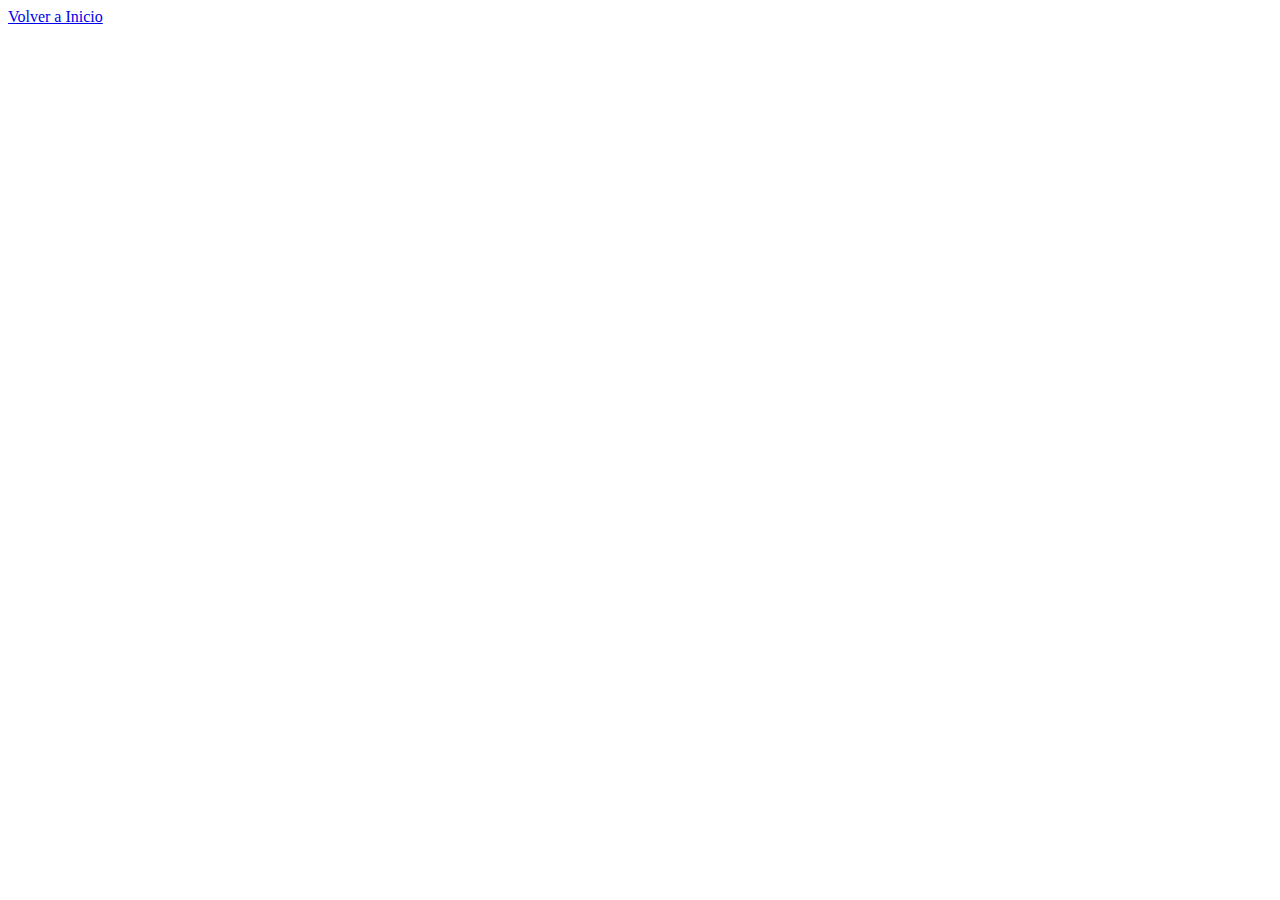
==== blog.html @ d4ba9026 "first HTML - validated with the Markup Validation Service W3C" ====
<!DOCTYPE html>
<html lang="en">
<head>
    <meta charset="UTF-8">
    <meta http-equiv="X-UA-Compatible" content="IE=edge">
    <meta name="viewport" content="width=device-width, initial-scale=1.0">
    <title>Blog</title>
</head>
<body>
    <a href="index.html">Volver a Inicio</a>
</body>
</html>
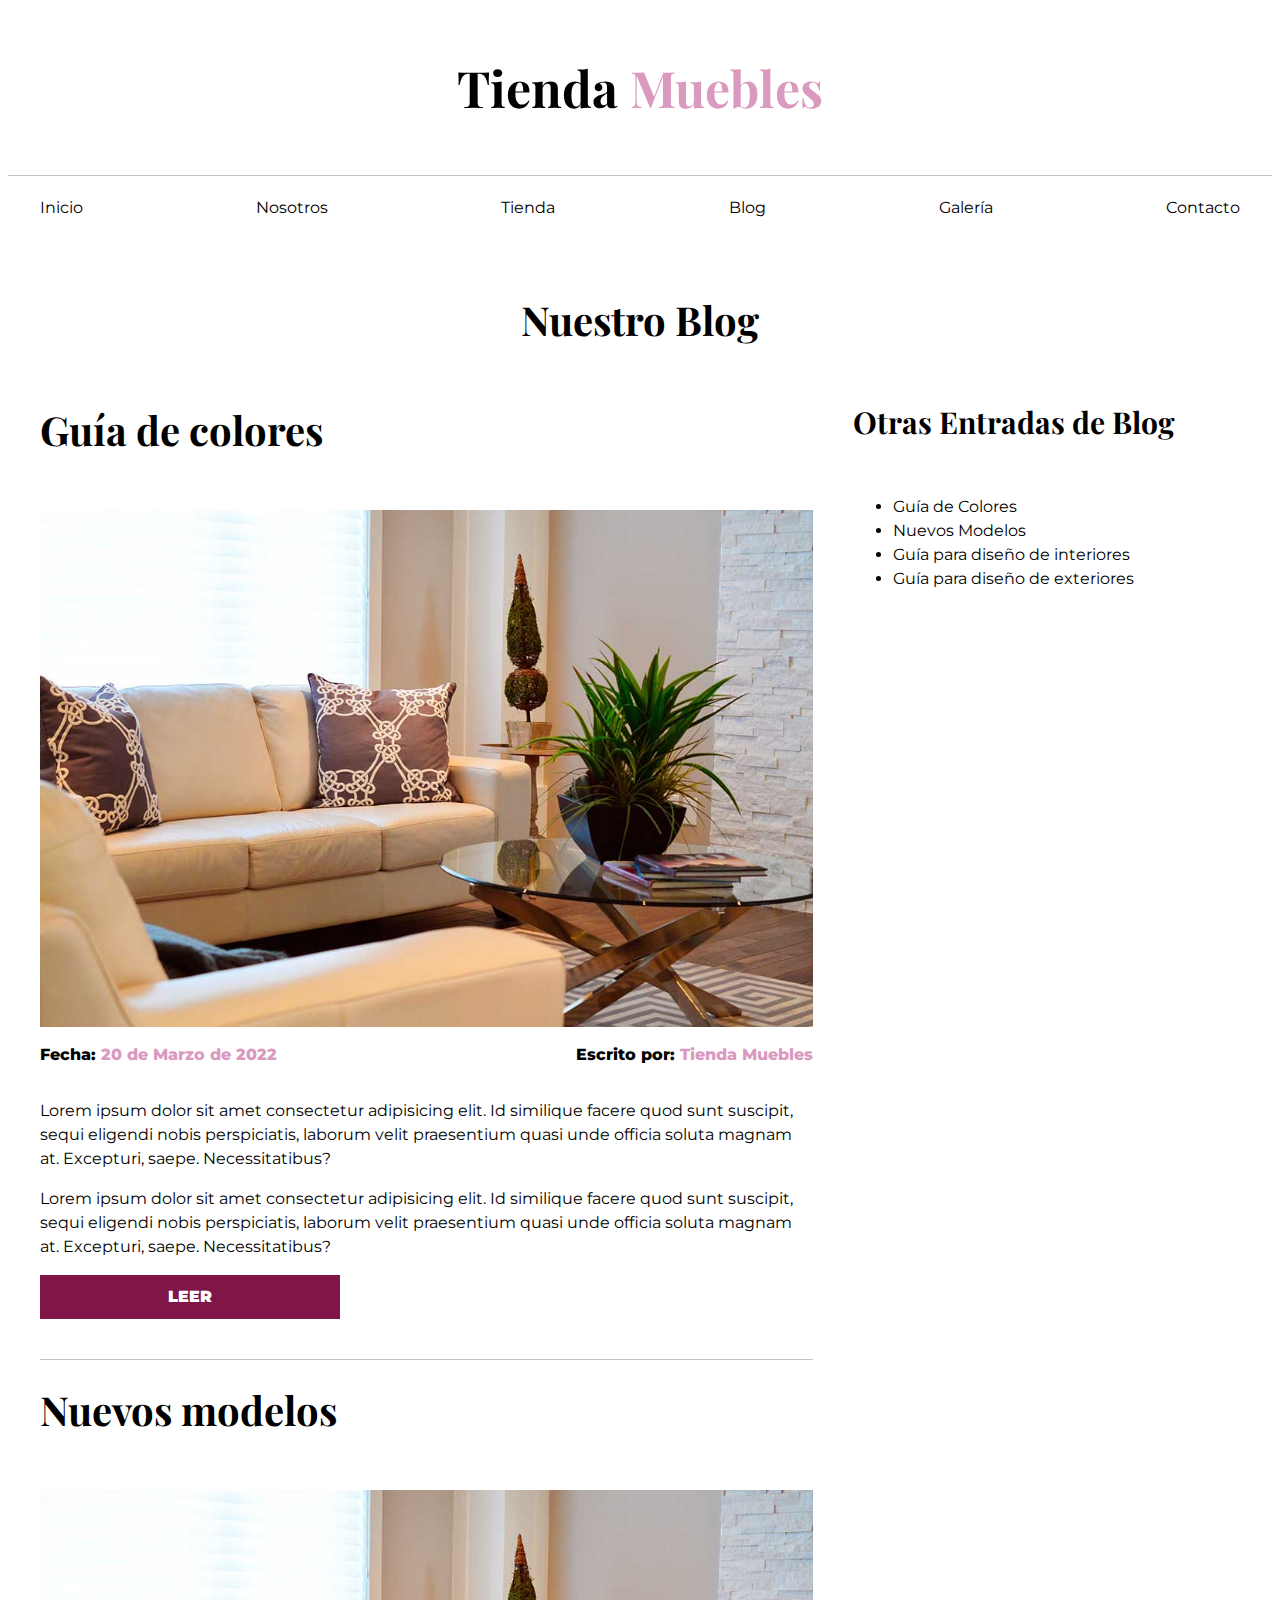
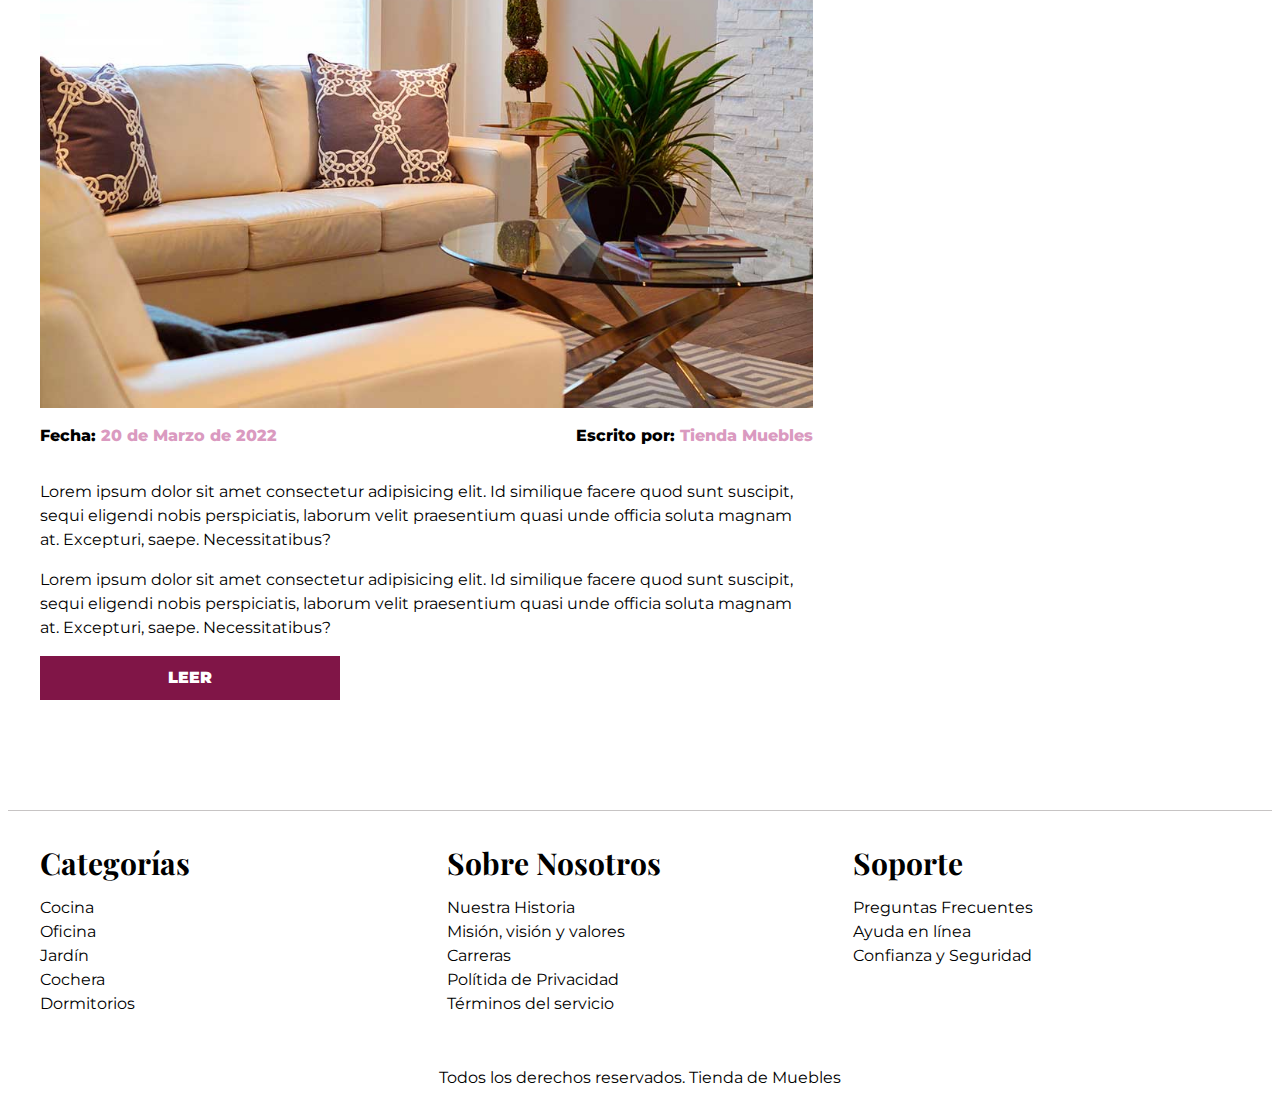
==== commit c83db5a5: "Blog page & blog post" ====
--- a/blog.html
+++ b/blog.html
@@ -4,9 +4,128 @@
     <meta charset="UTF-8">
     <meta http-equiv="X-UA-Compatible" content="IE=edge">
     <meta name="viewport" content="width=device-width, initial-scale=1.0">
+    <!--Estilos-->
+    <link rel="stylesheet" href="/css/styles.css"/>
+    <link rel="stylesheet" href="/css/normalize.css"/>
+    <link href="https://fonts.googleapis.com/css2?family=Montserrat:ital,wght@0,200;0,300;1,800&family=Playfair+Display:wght@500;900&display=swap" rel="stylesheet">
+
     <title>Blog</title>
 </head>
 <body>
-    <a href="index.html">Volver a Inicio</a>
+    <header>
+        <h1 class="nombre-sitio">Tienda <span>Muebles</span></h1>
+    </header>
+
+    <div class="contenedor-navegacion">
+        <nav class="nav-principal contenedor">
+            <a href="index.html">Inicio</a>
+            <a href="nosotros.html">Nosotros</a>
+            <a href="tienda.html">Tienda</a>
+            <a href="blog.html">Blog</a>
+            <a href="galeria.html">Galería</a>
+            <a href="contacto.html">Contacto</a>
+        </nav>
+    </div>
+
+    <main class="contenido-principal contenedor">
+        <h2 class="text-center">Nuestro Blog</h2>
+
+        <section class="contenedor-blog">
+
+            <div class="blog">
+                <article class="entrada"> <!--1 Entrada Blog-->
+                    <h2>Guía de colores</h2>
+                    <div class="imagen">
+                        <img src="./assets/ImagenesEcommerce/nosotros.jpg" alt="imagen-blog">
+                    </div>
+                
+                    <div class="entrada-meta">
+                        <p>Fecha: <span>20 de Marzo de 2022</span></p>
+                        <p>Escrito por: <span>Tienda Muebles</span></p>
+                    </div>
+                    <div class="entrada-blog">
+                        <p>Lorem ipsum dolor sit amet consectetur adipisicing elit. Id similique facere quod sunt suscipit, sequi eligendi nobis perspiciatis, laborum velit praesentium quasi unde officia soluta magnam at. Excepturi, saepe. Necessitatibus?</p>
+                        <p>Lorem ipsum dolor sit amet consectetur adipisicing elit. Id similique facere quod sunt suscipit, sequi eligendi nobis perspiciatis, laborum velit praesentium quasi unde officia soluta magnam at. Excepturi, saepe. Necessitatibus?</p>
+                    </div>
+                    <a href="entrada.html" class="btn max-width-30">Leer</a>
+                </article> <!--1 Entrada Blog-->
+
+                <article class="entrada"> <!--2 Entrada Blog-->
+                    <h2>Nuevos modelos</h2>
+                    <div class="imagen">
+                        <img src="./assets/ImagenesEcommerce/nosotros.jpg" alt="imagen-blog">
+                    </div>
+                
+                    <div class="entrada-meta">
+                        <p>Fecha: <span>20 de Marzo de 2022</span></p>
+                        <p>Escrito por: <span>Tienda Muebles</span></p>
+                    </div>
+                    <div class="entrada-blog">
+                        <p>Lorem ipsum dolor sit amet consectetur adipisicing elit. Id similique facere quod sunt suscipit, sequi eligendi nobis perspiciatis, laborum velit praesentium quasi unde officia soluta magnam at. Excepturi, saepe. Necessitatibus?</p>
+                        <p>Lorem ipsum dolor sit amet consectetur adipisicing elit. Id similique facere quod sunt suscipit, sequi eligendi nobis perspiciatis, laborum velit praesentium quasi unde officia soluta magnam at. Excepturi, saepe. Necessitatibus?</p>
+                    </div>
+                    <a href="entrada.html" class="btn max-width-30">Leer</a>
+                </article> <!--2 Entrada Blog-->
+            </div>
+
+                <aside> <!--Sidebar-->
+                    <h3>Otras Entradas de Blog</h3>
+                    <ul>
+                        <li>
+                            <a href="#">Guía de Colores</a>
+                        </li>
+                        <li>
+                            <a href="#">Nuevos Modelos</a>
+                        </li>
+                        <li>
+                            <a href="#">Guía para diseño de interiores</a> 
+                        </li>
+                        <li>
+                            <a href="#">Guía para diseño de exteriores</a> 
+                        </li>
+                    </ul>
+                </aside> <!--Sidebar-->
+
+        </section>
+
+    </main>
+
+    <footer class="site-footer">
+        <div class="grid-footer contenedor">
+            <div>
+                <h3>Categorías</h3>
+                <nav class="footer-menu">
+                    <a href="#">Cocina</a>
+                    <a href="#">Oficina</a>
+                    <a href="#">Jardín</a>
+                    <a href="#">Cochera</a>
+                    <a href="#">Dormitorios</a>
+                </nav>
+            </div>
+
+            <div>
+                <h3>Sobre Nosotros</h3>
+                <nav class="footer-menu">
+                    <a href="#">Nuestra Historia</a>
+                    <a href="#">Misión, visión y valores</a>
+                    <a href="#">Carreras</a>
+                    <a href="#">Polítida de Privacidad</a>
+                    <a href="#">Términos del servicio</a>
+                </nav>
+
+            </div>
+
+            <div>
+                <h3>Soporte</h3>
+                <nav class="footer-menu">
+                    <a href="#">Preguntas Frecuentes</a>
+                    <a href="#">Ayuda en línea</a>
+                    <a href="#">Confianza y Seguridad</a>
+                </nav>
+            </div>
+        </div>
+        <p class="copyright">Todos los derechos reservados. Tienda de Muebles</p>
+    </footer>
+
 </body>
 </html>--- a/css/styles.css
+++ b/css/styles.css
@@ -0,0 +1,313 @@
+html {
+    box-sizing: border-box;
+    font-size: 62.5%;
+}
+
+*, *:after, *:before {
+    box-sizing: inherit;
+}
+
+body {
+    font-family: 'Montserrat', sans-serif;
+    font-size: 1.6rem;
+    line-height: 1.5;
+}
+
+/******* Estilos globales *******/
+a {
+    color: black;
+    text-decoration: none;
+}
+
+h1, h2, h3, h4, .precio {
+    font-family: 'Playfair Display', serif;
+    margin: 0 0 5rem 0;;
+}
+
+h1 {
+    font-size: 5rem;  
+}
+
+h2 {
+    font-size: 4rem;  
+}
+
+h3 {
+    font-size: 3rem;
+}
+
+
+.contenedor {
+    max-width: 120rem;
+    margin: 0 auto;
+}
+
+img {
+    display: block;
+    max-width: 100%;
+}
+
+.btn {
+    background-color: rgb(128, 21, 71);
+    color: white;
+    display: block;
+    font-weight: 900;
+    text-align: center;
+    text-transform: uppercase;
+    transition: background-color .3s ease;
+    padding: 1rem;
+}
+
+.btn:hover {
+    background-color: rgb(90, 16, 50);
+}
+
+
+/****** Utilidades ******/
+.text-center {
+    text-align: center;
+}
+
+.max-width-30 {
+    max-width: 30rem;
+}
+
+
+/******* Header y Navegación *******/
+.nombre-sitio {
+    margin-top: 5rem;
+    text-align: center;
+}
+
+.nombre-sitio span {
+    color: rgb(181 53 130 / 0.5);
+}
+
+.nav-principal {
+    display: flex;
+    justify-content: space-between;
+    padding: 2rem 0;
+}
+
+.contenedor-navegacion {
+    border-top: .1rem solid rgb(199, 196, 196);
+}
+
+.hero {
+    background-image: url('../assets/ImagenesEcommerce/principal.jpg');
+    background-position: center center;
+    background-size: cover;
+    background-repeat: no-repeat;
+    height: 55rem;
+}
+
+/****** Categorías ******/
+.categorias {
+    padding-top: 5rem;
+}
+
+.categorias h2 {
+    text-align: center;
+}
+
+.listado-categorias {
+    display: grid;
+    grid-template-columns: repeat(3, 1fr);
+    gap: 2rem;
+}
+
+.categoria a {
+    display: block;
+    font-size: 2rem;
+    padding: 2rem;
+    text-align: center;
+}
+
+.categoria a:hover {
+    background-color:  rgb(181 53 130 / 0.5);
+    border-bottom-right-radius: 1rem;
+    color: white;
+}
+
+/****** Nosotros ******/
+.sobre-nosotros {
+    background-image: linear-gradient(to right, transparent 50%, rgba(218, 154, 192) 50%, rgba(218, 154, 192) 100%), url('../assets/ImagenesEcommerce/nosotros.jpg');
+    background-position: left center;
+    background-repeat: no-repeat;
+    background-size: 100%, 100rem;
+    margin-top: 3rem;
+    padding: 10rem 0;
+}
+
+.sobre-nosotros-grid {
+    display: flex;
+    justify-content: flex-end;
+}
+
+.texto-nosotros {
+    color: white;
+    flex-basis: 50%;
+    padding-left: 10rem;
+}
+
+/****** Listado de productos ******/
+.contenido-principal {
+    padding-top: 5rem;
+}
+
+.listado-productos {
+    display: grid;
+    grid-template-columns: repeat(6, 1fr);
+    gap: 2rem;
+}
+
+.producto:nth-child(1) {
+    display: grid;
+    grid-column: 1 / 7;
+    grid-template-columns: 3fr 1fr;
+}
+
+.producto:nth-child(1) img {
+    height: 43rem;
+    object-fit: cover;
+    width: 100%;
+}
+
+.producto:nth-child(2) {
+    grid-column: 1 / 4;
+}
+
+.producto:nth-child(2) img,
+.producto:nth-child(3) img {
+    height: 30rem;
+    object-fit: cover;
+    width: 100%;
+}
+
+.producto:nth-child(3) {
+    grid-column: 4 / 7;
+}
+
+.producto:nth-child(4) {
+    grid-column: 1 / 3;
+}
+
+.producto:nth-child(5) {
+    grid-column: 3 / 5;
+}
+
+.producto:nth-child(6) {
+    grid-column: 5 / 7;
+}
+
+.producto {
+    background-color: rgba(218, 154, 192);
+}
+
+.texto-producto {
+    color: white;
+    padding: 2rem;
+    text-align: center;
+}
+
+.texto-producto h3 {
+    margin: 0 0 .5rem 0;
+}
+
+.texto-producto p {
+    margin: 0;
+}
+
+.texto-producto .precio {
+    font-size: 2.8rem;
+    font-weight: 900;
+}
+
+.texto-producto a {
+    background-color: rgb(128, 21, 71);
+    color: white;
+    display: block;
+    font-weight: 900;
+    padding: 1rem;
+    text-transform: uppercase;
+    transition: background-color .3s ease;
+}
+
+.texto-producto a:hover {
+    background-color: rgb(90, 16, 50);
+}
+
+/****** Site-Footer ******/
+.site-footer {
+    border-top: .1rem solid rgb(199, 196, 196);
+    margin-top: 5rem;
+    padding-top: 3rem;
+}
+
+.site-footer h3 {
+    margin-bottom: 1rem;;
+}
+
+.grid-footer {
+    display: grid;
+    grid-template-columns: repeat(3, 1fr);
+    gap: 2rem;
+}
+
+.footer-menu a {
+    display: block;
+}
+
+.copyright {
+    text-align: center;
+    margin-top: 5rem;
+}
+
+/****** Nosotros ******/
+.contenido-nosotros {
+    display: grid;
+    grid-template-columns: 1fr 2fr;
+    grid-template-columns: repeat(auto-fit, minmax(25rem, 1fr));
+    column-gap: 4rem;
+}
+
+.informacion-nosotros {
+    display: flex;
+    flex-direction: column;
+    justify-content: center;
+}
+
+/****** Blog ******/
+.contenedor-blog {
+    display: grid;
+    grid-template-columns: 2fr 1fr;
+    column-gap: 4rem;
+}
+
+.entrada {
+    border-bottom: 1px solid rgb(199, 196, 196);
+    padding-bottom: 4rem;
+    margin-bottom: 2rem;
+}
+
+.entrada:last-of-type {
+    border: none;
+}
+
+.entrada-meta {
+    display: flex;
+    justify-content: space-between;
+}
+
+.entrada-meta p {
+    font-weight: 800;
+}
+.entrada-meta span {
+    color: rgba(218, 154, 192);
+}
+
+.contenido-entrada-blog {
+    width: 60rem;
+    margin: 0 auto;
+}
+
